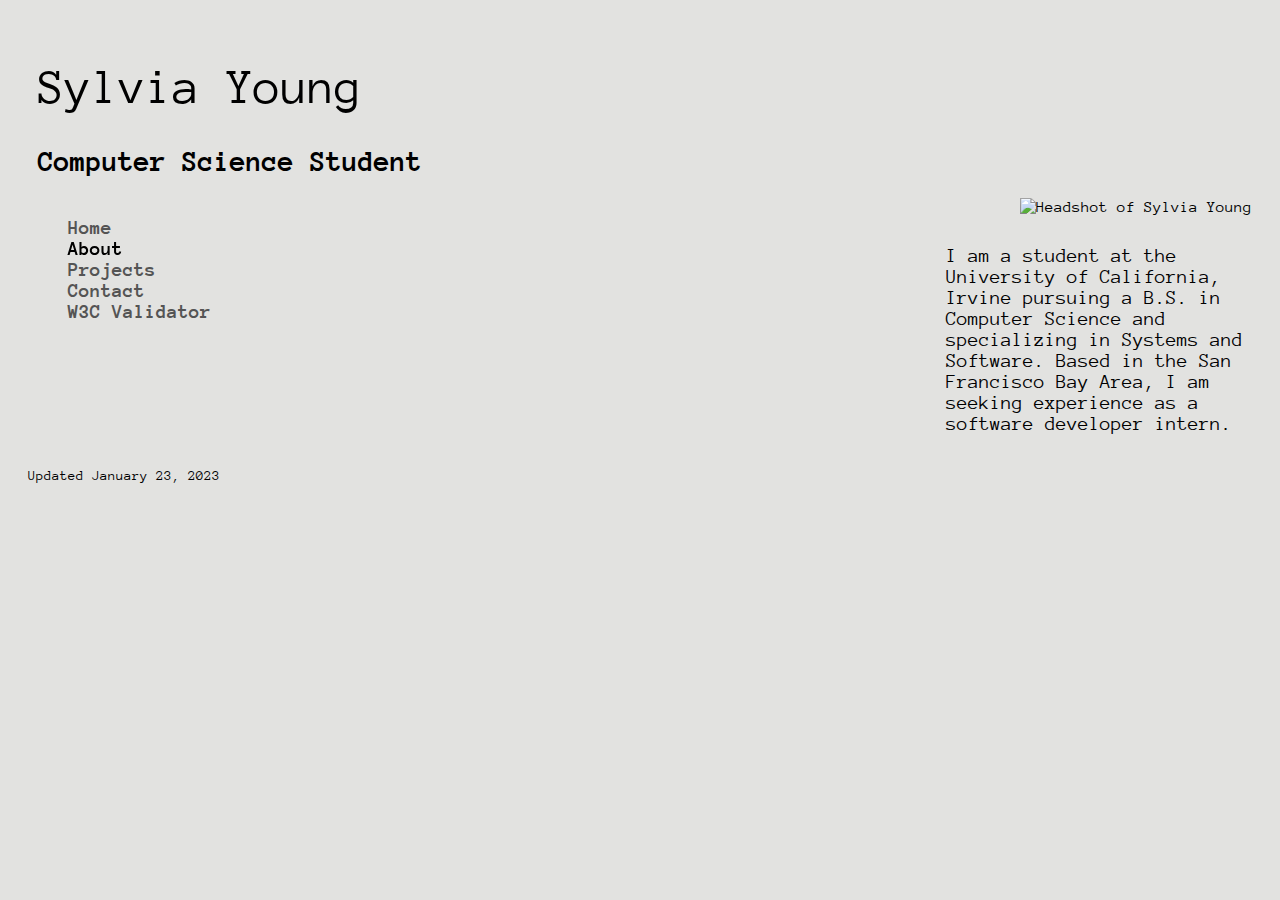
==== about.html @ 2ed2a57c "Final Code After W3C & Accessibility Validators" ====
<!doctype html>
<html lang="en">

<!--
WRITTEN BY: Sylvia Young
EMAIL: syyoung@uci.edu
-->

<head>
    <meta charset="utf-8">
    <meta name="author" content="Sylvia Young">
    <meta name="description" content="Sylvia Young's Website Portfolio">
    <meta name="viewport" content="width=device-width, initial-scale=1">

    <!-- you would link to an external stylesheet here! -->
    <link rel="stylesheet" href="index.css">
    <link rel="preconnect" href="https://fonts.googleapis.com">
    <link rel="preconnect" href="https://fonts.gstatic.com" crossorigin>
    <link href="https://fonts.googleapis.com/css2?family=Anonymous+Pro:wght@400;700&display=swap" rel="stylesheet">
    <!-- you would also link to Bootstrap here! -->

    <title>Sylvia Young</title>
</head>

<body>

    <div>

        <section>
            <a href="index.html">
                <h1 class="name">Sylvia Young</h1>
            </a>
        </section>

        <section>
            <p class="description">Computer Science Student</p>
        </section>

        <section class="menu">
            <ul style="list-style-type:none;">
                <li><a class="pages" href="index.html">Home</a></li>
                <li><a class="pages" id="about">About</a></li>
                <li><a class="pages" href="projects.html">Projects</a></li>
                <li><a class="pages" href="contact.html">Contact</a></li>
                <li><a class="pages" href="http://validator.w3.org/check?uri=referer" target="_blank">W3C Validator</a>
                </li>
            </ul>
        </section>

        <section class="about_me">
            <section>
                <img id="headshot" src="profile_pic.jpg" alt="Headshot of Sylvia Young"><br>
            </section>

            <section>
                <p id="biography">I am a student at the University of California, Irvine pursuing a B.S. in Computer
                    Science and
                    specializing in Systems and Software. Based in the San Francisco Bay Area, I am seeking experience
                    as a software developer intern.</p>
            </section>
        </section>

    </div>

    <section class="footer">
        <footer>
            <p>Updated January 23, 2023</p>
        </footer>
    </section>

</body>

</html>
---- index.css ----
body {
    font-family: 'Anonymous Pro', monospace;
    background-color:rgb(226, 226, 224);
    padding: 20px;
}
.name {
    font-weight: 100;
    padding-left: 10px;
}
.description {
    font-weight: 900;
    padding-left: 10px;
    padding-bottom: 10px;
}
.footer {
    font-weight: 200;
    font-size: 14px;
    clear: both;
    position: relative;
    bottom: 0;
    padding-top: 10px;
}
.pages {
    font-weight: 900;
    font-size: 20px;
    color: rgb(84, 84, 84);
}

/* Darken current page name */
#home {
    filter: brightness(0%);
}
#about {
    filter:brightness(0%);
}
#projects {
    filter:brightness(0%);
}
#contact {
    filter:brightness(0%);
}


/* Home page */
#welcome {
    position: relative;
}


/* About page */
/* Darken page name when hovering over it */
a { 
    color: black;
    transition: .2s ease-in-out;
}
a:link {
    text-decoration: none;
}
a:visited {
    text-decoration: none;
}
a:hover {
    filter: brightness(0%);
    transition: .2s ease-in-out;
}
a:active {
    text-decoration: none;
}

/* Align page content on bottom right corner */
.about_me {
    float: right;
    position: relative;
}
#headshot {
    position: relative;
    padding-bottom: 10px;
    float: right;
    max-width: 100%;
    /* align-items: center; */
}
#biography {
    position: relative;
    padding-bottom: 10px;
    float: right;
    font-size: 20px;
}


/* Project page */
#project_list {
    float: right;
    position: relative;
    padding-right: 10px;
}
.projects {
    font-weight: 900;
    color: rgb(84, 84, 84);
}


/* Contact page */
/* Lighten contact icons */
.contact_icons {
    height: 50px;
    width: 50px;
    transition: .2s ease-in-out;
}
.contact_icons:hover {
    opacity: 0.7;
    transition: .2s ease-in-out;
}

/* Align page content on bottom right corner */
.contact {
    position: relative;
    font-size: 20px;
}
#message_prompt {
    font-size: 20px;
}
.message_form {
    position: relative;
    padding: 10px;
}
input {
    font-family: 'Anonymous Pro', monospace;
    width: 300px;
}
label {
    font-size: 20px;
}
#submit_button {
    font-size: 20px;
}

/* Add space between button and previous form element */
#submit_button {
    margin-top: 10px;
}


/* Media queries */
/* Small devices */
@media only screen and (max-width: 15cm) {
    .name {
        font-weight: 200;
        font-size: 40px;
    }
    .description {
        font-size: 26px;
    }
    .pages {
        margin-bottom: 10px;
    }
    #welcome {
        font-weight: 200;
        font-size: 40px;
        padding-left: 10px;
    }
    .about_me {
        max-width: 100%;
        padding: 20px;
    }
    #project_list {
        margin-left: -35px;
    }
    .contact_info {
        max-width: 100%;
        padding-top: 30px;
        padding-bottom: 20px;
    }
    .contact {
        padding-left: 15px;
    }
    .contact_icons {
        padding-left: 10px;
    }
    #message {
        height: 100px;
        width: 300px;
    }
    .projects {
        font-size: 26px;
    }
}

/* Large devices */
@media only screen and (min-width: 15cm) {
    .name {
        font-weight: 100;
        font-size: 50px;
    }
    .description {
        font-size: 30px;
    }
    #welcome {
        float: right;
        font-weight: 100;
        font-size: 50px;
        padding-top: 230px;
        padding-right: 20px;
    }
    .about_me {
        max-width: 25%;
        margin-top: -140px;
        margin-bottom: -20px;
    }
    #project_list {
        padding-top: 258px;
    }
    .contact_info {
        max-width: 20%;
        margin-top: -80px;
        padding-right: 100px;
    }
    #message {
        height: 100px;
        width: 300px;
    }
    .projects {
        font-size: 30px;
    }
    #contact_container {
        display: flex;
        justify-content: space-between;
        padding-right: 20px;
    }
}
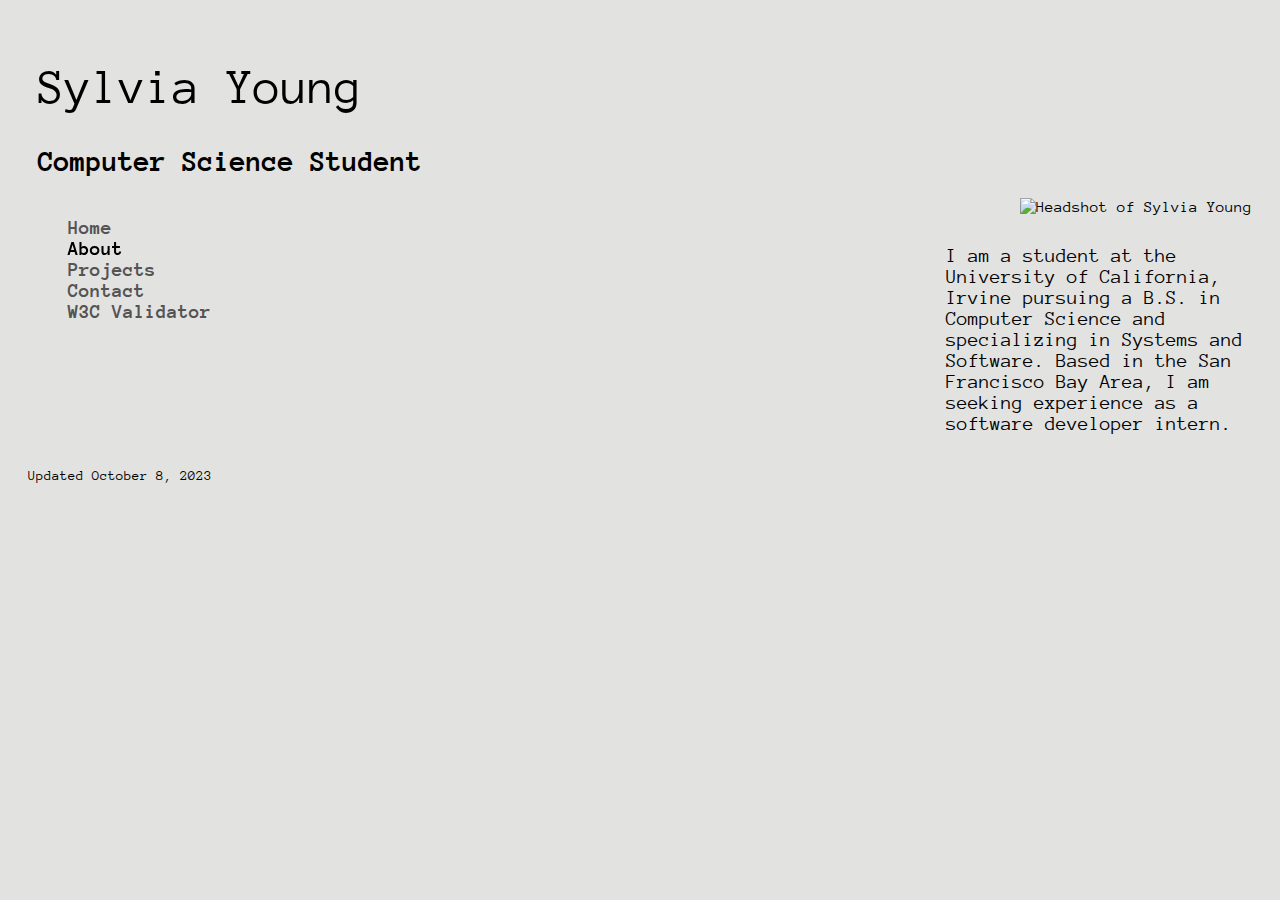
==== commit de302675: "updated homepage" ====
--- a/about.html
+++ b/about.html
@@ -64,7 +64,7 @@
 
     <section class="footer">
         <footer>
-            <p>Updated January 23, 2023</p>
+            <p>Updated October 8, 2023</p>
         </footer>
     </section>
 
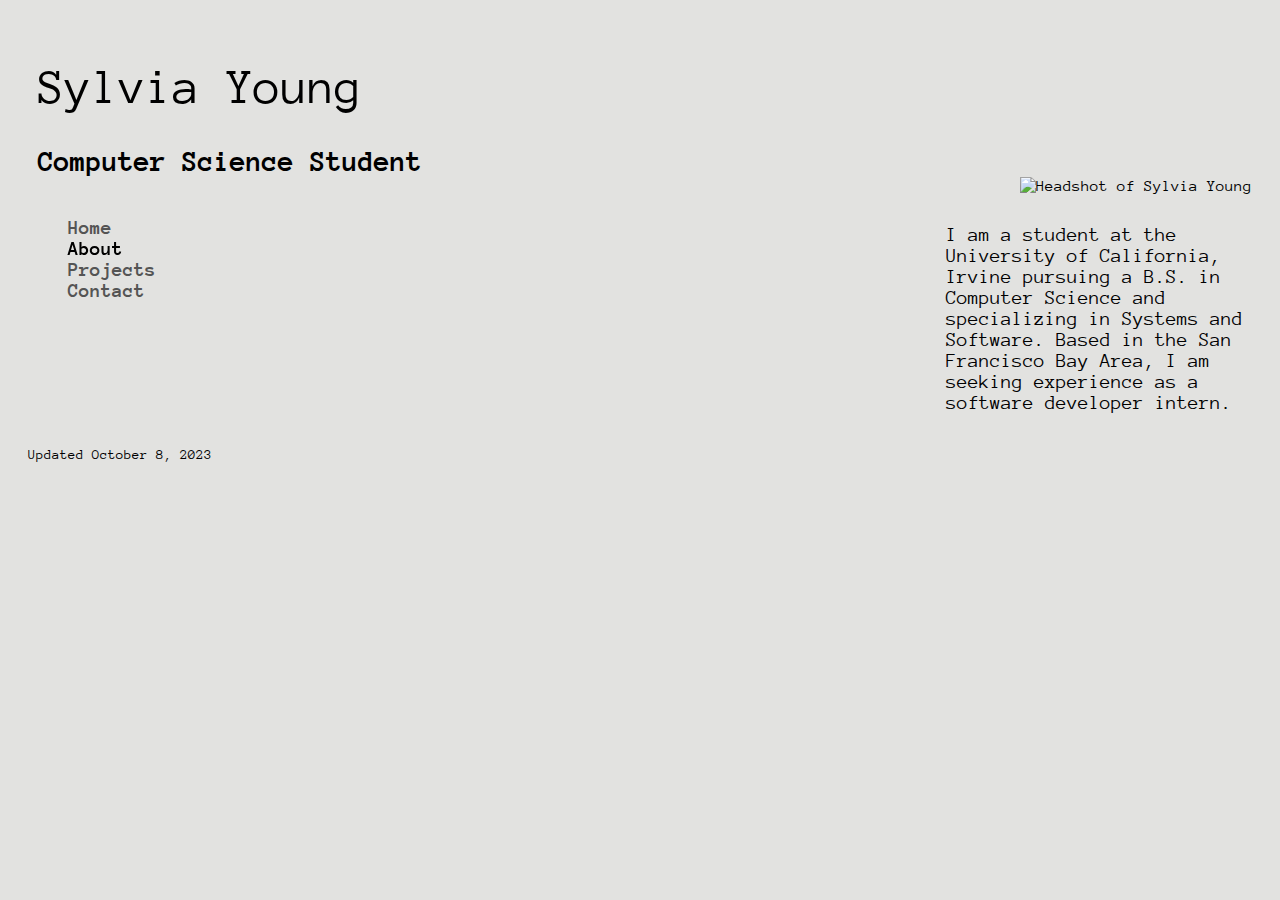
==== commit 6fc02f6e: "removed w3c validator" ====
--- a/about.html
+++ b/about.html
@@ -42,8 +42,7 @@
                 <li><a class="pages" id="about">About</a></li>
                 <li><a class="pages" href="projects.html">Projects</a></li>
                 <li><a class="pages" href="contact.html">Contact</a></li>
-                <li><a class="pages" href="http://validator.w3.org/check?uri=referer" target="_blank">W3C Validator</a>
-                </li>
+                <!-- <li><a class="pages" href="http://validator.w3.org/check?uri=referer" target="_blank">W3C Validator</a></li> -->
             </ul>
         </section>
 
--- a/index.css
+++ b/index.css
@@ -90,7 +90,7 @@
 /* Project page */
 #project_list {
     float: right;
-    position: relative;
+    /* position: relative; */
     padding-right: 10px;
 }
 .projects {
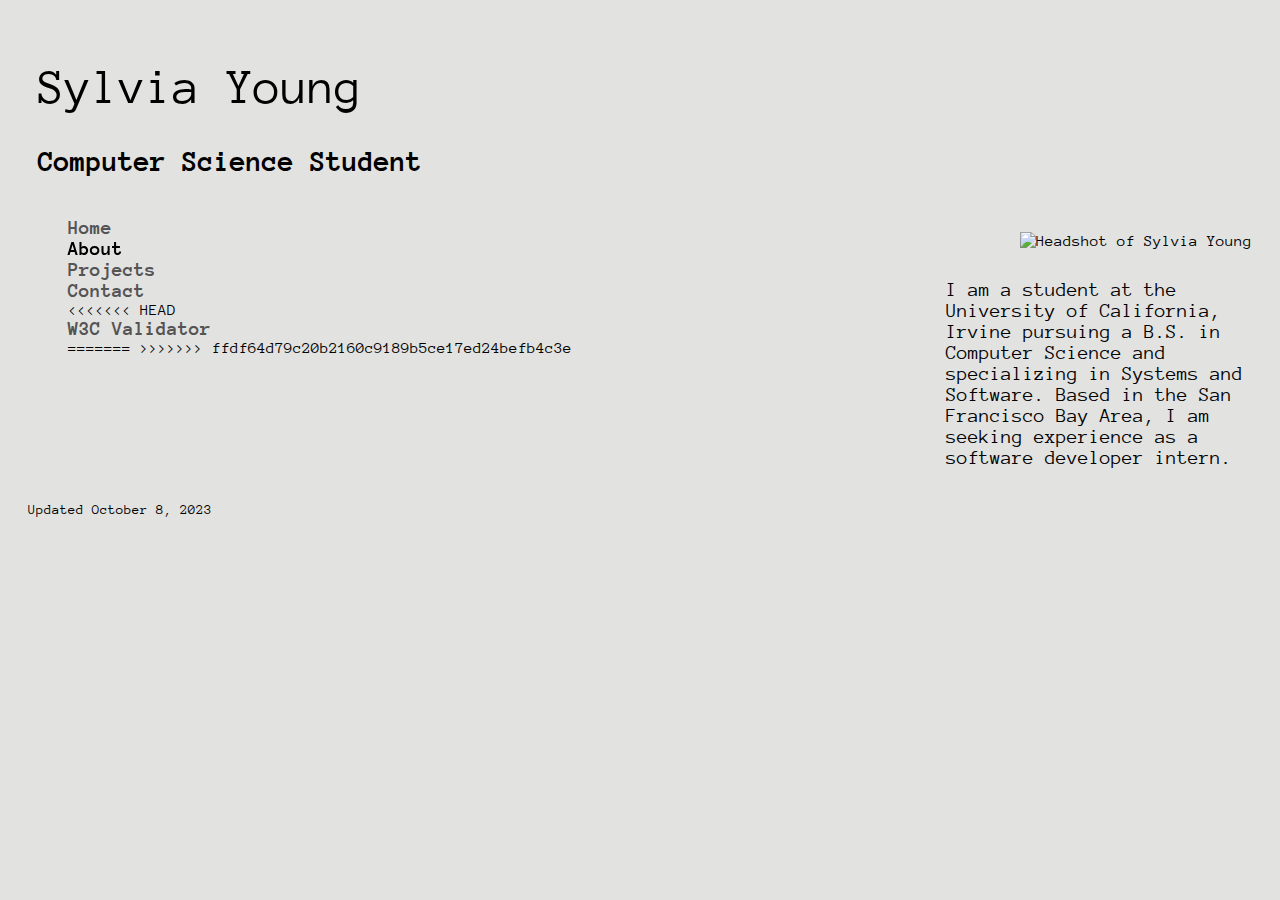
==== commit 46fd598a: "Merge branch 'master' of https://github.com/sylviayoungg/a1-portfolio" ====
--- a/about.html
+++ b/about.html
@@ -42,7 +42,12 @@
                 <li><a class="pages" id="about">About</a></li>
                 <li><a class="pages" href="projects.html">Projects</a></li>
                 <li><a class="pages" href="contact.html">Contact</a></li>
+<<<<<<< HEAD
+                <li><a class="pages" href="http://validator.w3.org/check?uri=referer" target="_blank">W3C Validator</a>
+                </li>
+=======
                 <!-- <li><a class="pages" href="http://validator.w3.org/check?uri=referer" target="_blank">W3C Validator</a></li> -->
+>>>>>>> ffdf64d79c20b2160c9189b5ce17ed24befb4c3e
             </ul>
         </section>
 
--- a/index.css
+++ b/index.css
@@ -90,7 +90,11 @@
 /* Project page */
 #project_list {
     float: right;
+<<<<<<< HEAD
+    position: relative;
+=======
     /* position: relative; */
+>>>>>>> ffdf64d79c20b2160c9189b5ce17ed24befb4c3e
     padding-right: 10px;
 }
 .projects {
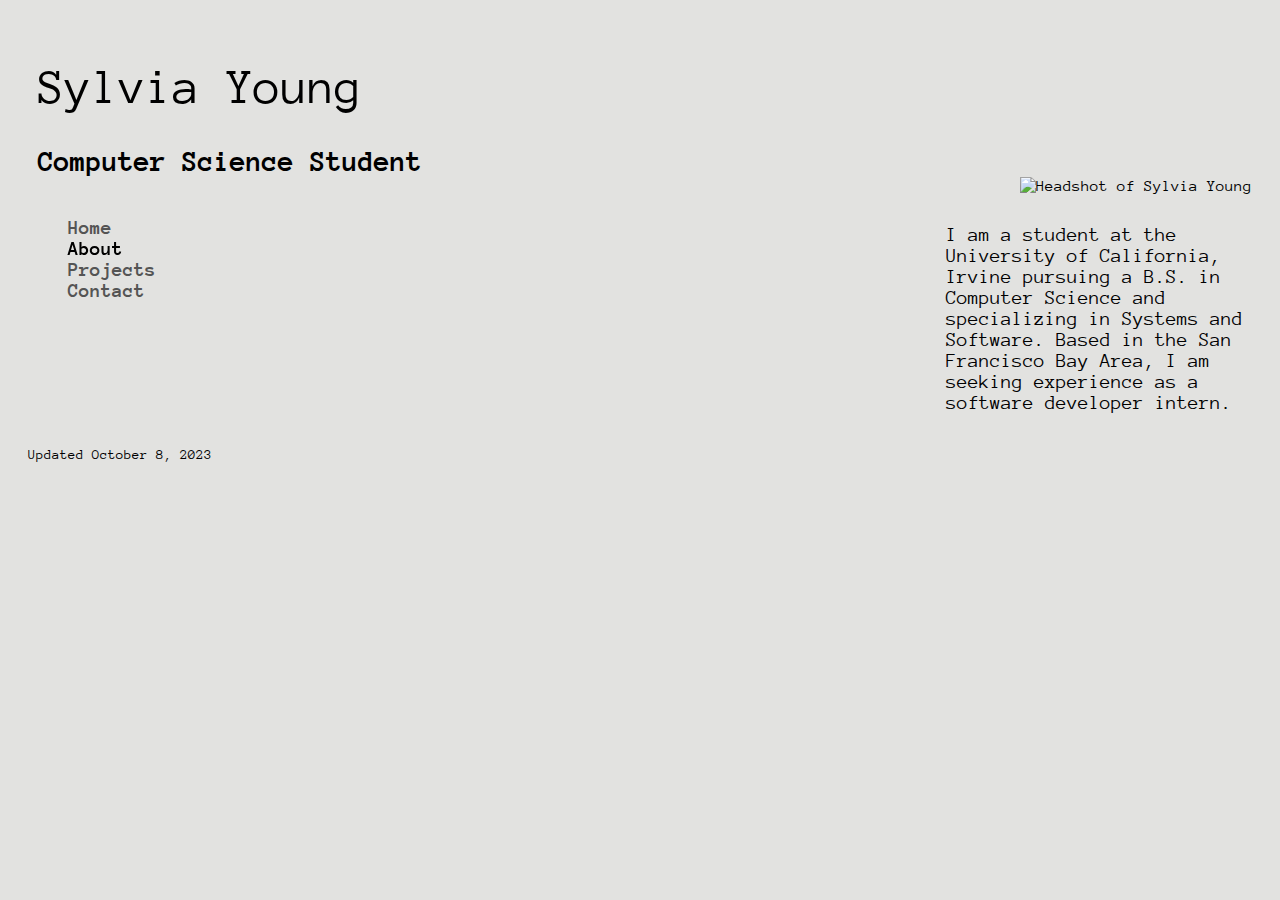
==== commit f7e76f98: "removed unnecessary validator jpg" ====
--- a/about.html
+++ b/about.html
@@ -42,12 +42,7 @@
                 <li><a class="pages" id="about">About</a></li>
                 <li><a class="pages" href="projects.html">Projects</a></li>
                 <li><a class="pages" href="contact.html">Contact</a></li>
-<<<<<<< HEAD
-                <li><a class="pages" href="http://validator.w3.org/check?uri=referer" target="_blank">W3C Validator</a>
-                </li>
-=======
                 <!-- <li><a class="pages" href="http://validator.w3.org/check?uri=referer" target="_blank">W3C Validator</a></li> -->
->>>>>>> ffdf64d79c20b2160c9189b5ce17ed24befb4c3e
             </ul>
         </section>
 
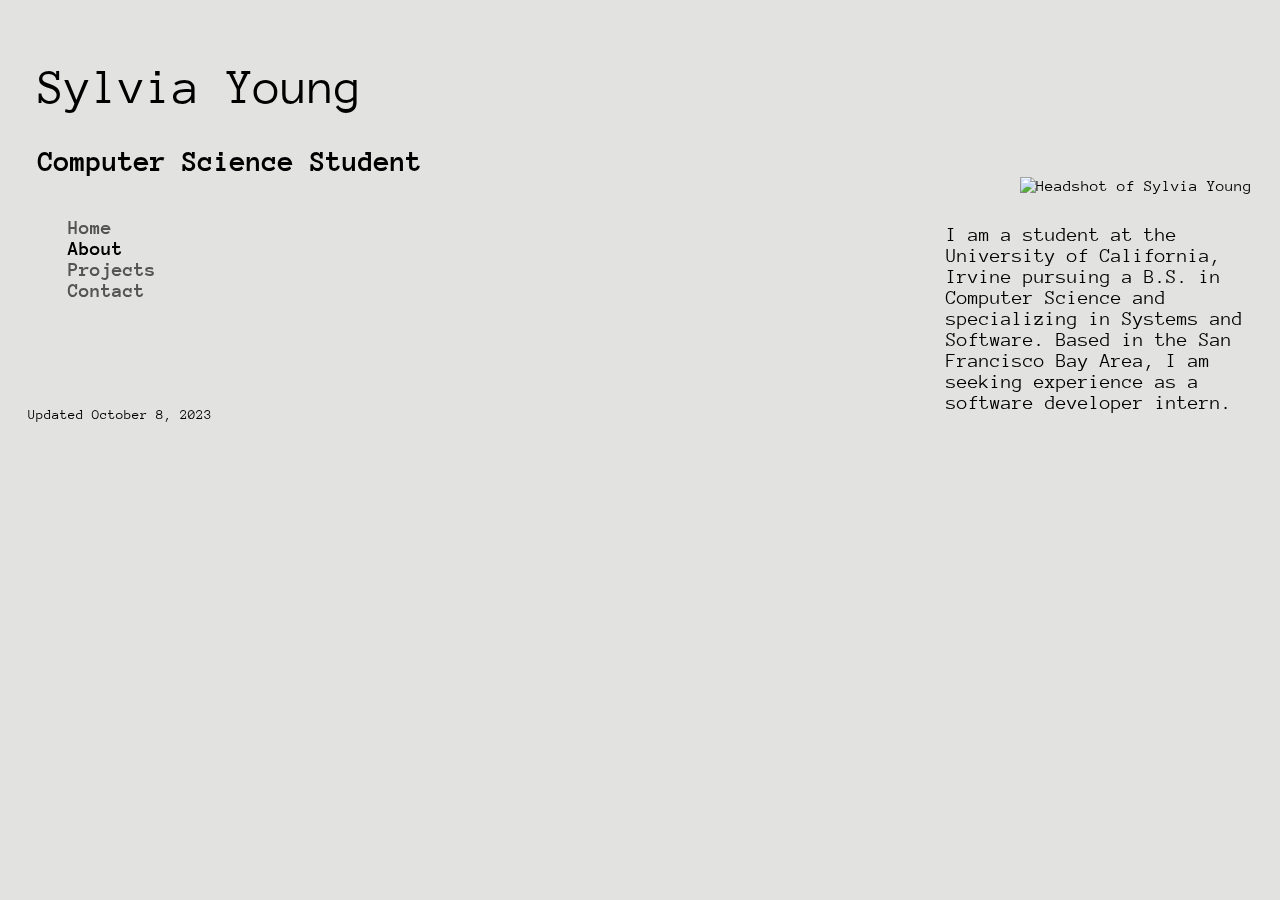
==== commit 7530cc4b: "update background for index.html, about.html, contact.html" ====
--- a/about.html
+++ b/about.html
@@ -21,6 +21,12 @@
 
     <title>Sylvia Young</title>
 </head>
+
+<section>
+    <video id="background-video" autoplay loop muted poster="background.png">
+        <source src="background.mp4" type="video/mp4">
+    </video>
+</section>
 
 <body>
 
--- a/index.css
+++ b/index.css
@@ -90,11 +90,8 @@
 /* Project page */
 #project_list {
     float: right;
-<<<<<<< HEAD
-    position: relative;
-=======
+    position: relative;
     /* position: relative; */
->>>>>>> ffdf64d79c20b2160c9189b5ce17ed24befb4c3e
     padding-right: 10px;
 }
 .projects {
@@ -208,10 +205,10 @@
     .about_me {
         max-width: 25%;
         margin-top: -140px;
-        margin-bottom: -20px;
+        margin-bottom: -60px;
     }
     #project_list {
-        padding-top: 258px;
+        padding-top: 170px;
     }
     .contact_info {
         max-width: 20%;
@@ -230,4 +227,16 @@
         justify-content: space-between;
         padding-right: 20px;
     }
+    #background-video {
+        height: 100vh;
+        width: 100vw;
+        object-fit: cover;
+        position: fixed;
+        left: 0;
+        right: 0;
+        top: 0;
+        bottom: 0;
+        z-index: -1;
+        opacity: 0.5;
+    }
 }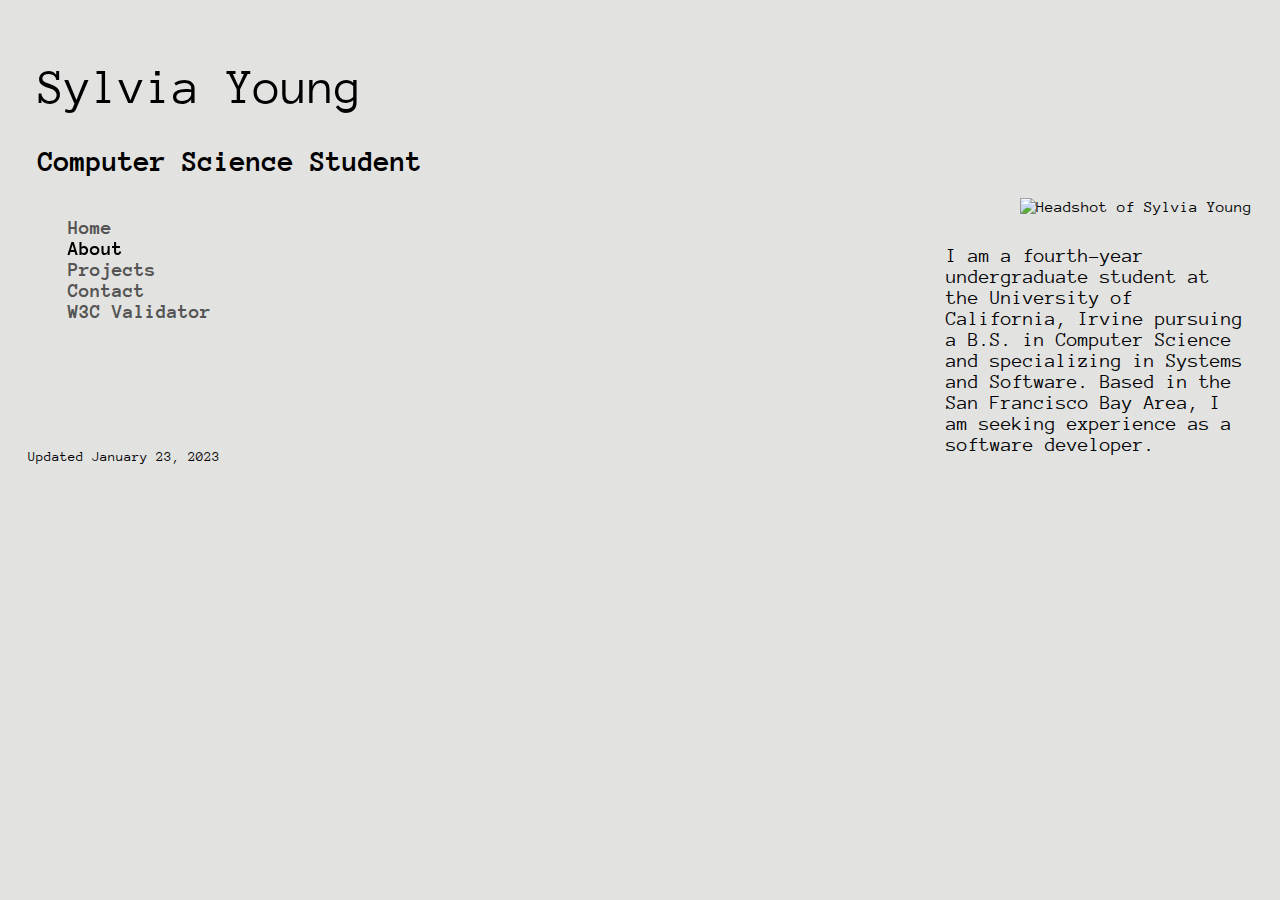
==== commit e72d488a: "Add files via upload" ====
--- a/about.html
+++ b/about.html
@@ -22,12 +22,6 @@
     <title>Sylvia Young</title>
 </head>
 
-<section>
-    <video id="background-video" autoplay loop muted poster="background.png">
-        <source src="background.mp4" type="video/mp4">
-    </video>
-</section>
-
 <body>
 
     <div>
@@ -48,7 +42,8 @@
                 <li><a class="pages" id="about">About</a></li>
                 <li><a class="pages" href="projects.html">Projects</a></li>
                 <li><a class="pages" href="contact.html">Contact</a></li>
-                <!-- <li><a class="pages" href="http://validator.w3.org/check?uri=referer" target="_blank">W3C Validator</a></li> -->
+                <li><a class="pages" href="http://validator.w3.org/check?uri=referer" target="_blank">W3C Validator</a>
+                </li>
             </ul>
         </section>
 
@@ -58,10 +53,9 @@
             </section>
 
             <section>
-                <p id="biography">I am a student at the University of California, Irvine pursuing a B.S. in Computer
-                    Science and
-                    specializing in Systems and Software. Based in the San Francisco Bay Area, I am seeking experience
-                    as a software developer intern.</p>
+                <p id="biography">I am a fourth-year undergraduate student at the University of California, Irvine pursuing
+                    a B.S. in Computer Science and specializing in Systems and Software. Based in the San Francisco Bay Area,
+                    I am seeking experience as a software developer.</p>
             </section>
         </section>
 
@@ -69,7 +63,7 @@
 
     <section class="footer">
         <footer>
-            <p>Updated October 8, 2023</p>
+            <p>Updated January 23, 2023</p>
         </footer>
     </section>
 
--- a/index.css
+++ b/index.css
@@ -38,6 +38,18 @@
 }
 #contact {
     filter:brightness(0%);
+}
+#background-video {
+    height: 100vh;
+    width: 100vw;
+    object-fit: cover;
+    position: fixed;
+    left: 0;
+    right: 0;
+    top: 0;
+    bottom: 0;
+    z-index: -1;
+    opacity: 0.5;
 }
 
 
@@ -227,7 +239,7 @@
         justify-content: space-between;
         padding-right: 20px;
     }
-    #background-video {
+    /* #background-video {
         height: 100vh;
         width: 100vw;
         object-fit: cover;
@@ -238,5 +250,5 @@
         bottom: 0;
         z-index: -1;
         opacity: 0.5;
-    }
+    } */
 }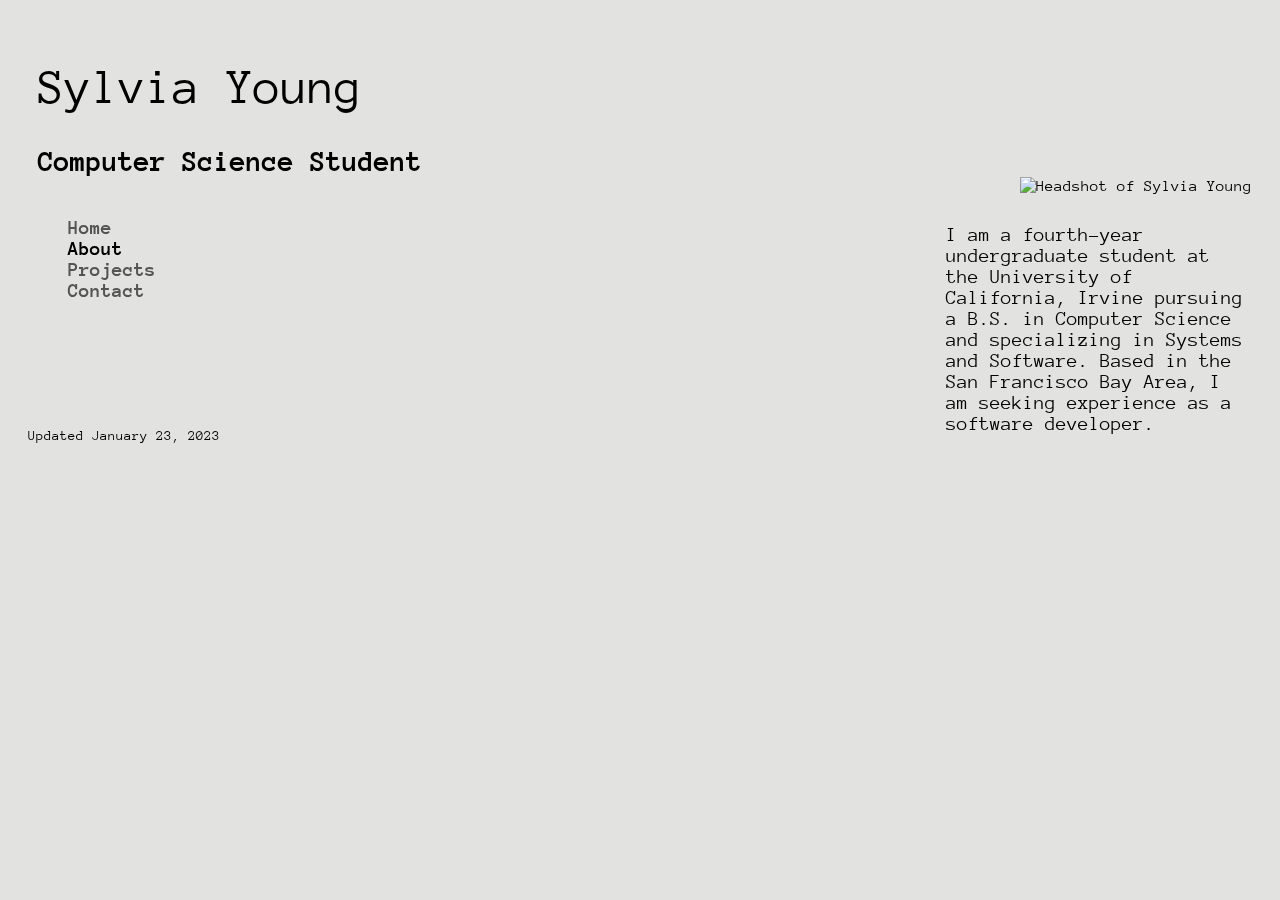
==== commit f437cb59: "Add files via upload" ====
--- a/about.html
+++ b/about.html
@@ -22,6 +22,12 @@
     <title>Sylvia Young</title>
 </head>
 
+<section>
+    <video id="background-video" autoplay loop muted poster="background.png">
+        <source src="background.mp4" type="video/mp4">
+    </video>
+</section>
+
 <body>
 
     <div>
@@ -42,7 +48,7 @@
                 <li><a class="pages" id="about">About</a></li>
                 <li><a class="pages" href="projects.html">Projects</a></li>
                 <li><a class="pages" href="contact.html">Contact</a></li>
-                <li><a class="pages" href="http://validator.w3.org/check?uri=referer" target="_blank">W3C Validator</a>
+                <!-- <li><a class="pages" href="http://validator.w3.org/check?uri=referer" target="_blank">W3C Validator</a> -->
                 </li>
             </ul>
         </section>
